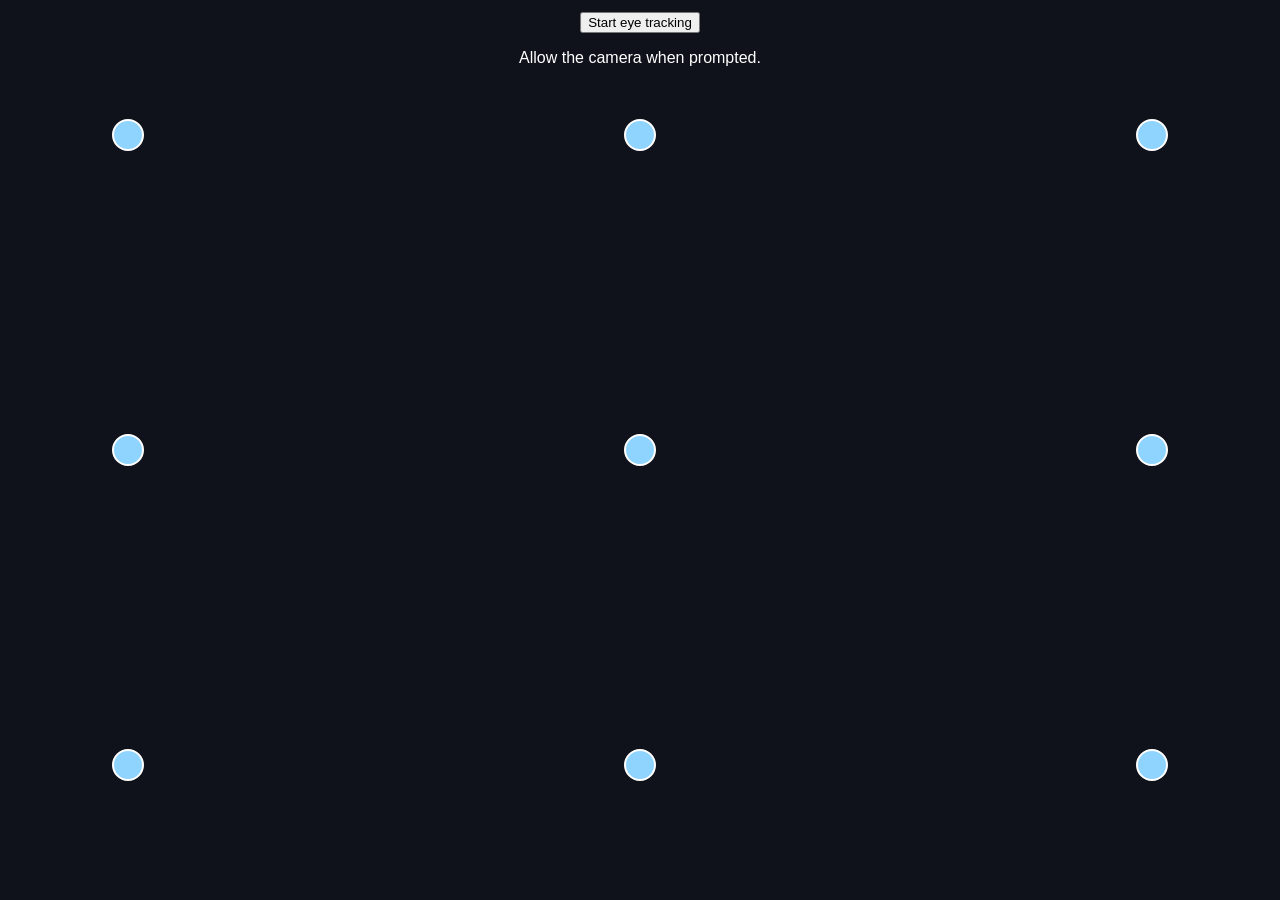
==== gaze-test.html @ 77315734 "eyetracking test working" ====
<!doctype html>
<html lang="en">
<head>
  <meta charset="utf-8">
  <title>Spectral gaze test</title>
  <style>
    body {
      margin: 0;
      background: #10121b;
      color: white;
      font-family: sans-serif;
    }

    #controls {
      position: fixed;
      top: 12px;
      left: 50%;
      transform: translateX(-50%);
      z-index: 10;
      text-align: center;
    }

    .target {
      position: fixed;
      z-index: 20; /* Keep calibration dots above the camera preview. */
      width: 32px;
      height: 32px;
      border-radius: 50%;
      background: #8fd3ff;
      border: 2px solid white;
      transform: translate(-50%, -50%);
      cursor: pointer;
    }

    #webgazerVideoContainer {
      z-index: 1;
      pointer-events: none;
    }

    #webgazerGazeDot {
      pointer-events: none;
    }

    #error-details {
      max-width: 85vw;
      max-height: 35vh;
      overflow: auto;
      white-space: pre-wrap;
      text-align: left;
      font-size: 12px;
    }
  </style>
  <script src="./src/webgazer.js" type="text/javascript"></script>
</head>
<body>
  <div id="controls">
    <button id="start">Start eye tracking</button>
    <button id="recalibrate" hidden>Recalibrate</button>
    <p id="status">Allow the camera when prompted.</p>
    <p id="gaze-readout" hidden></p>
    <pre id="error-details" hidden></pre>
  </div>

  <script>
    const status = document.querySelector('#status');
    const recalibrate = document.querySelector('#recalibrate');
    const readout = document.querySelector('#gaze-readout');
    let completedTargets = 0;
    let testing = false;

    function finishCalibration() {
      testing = true;
      document.querySelectorAll('.target').forEach(target => {
        target.hidden = true;
      });
      // Testing should not keep training on unrelated mouse movements.
      window.webgazer.removeMouseEventListeners();
      status.textContent =
        'Calibration clicks complete. Look around without clicking: the red dot shows estimated gaze. This is not an accuracy score.';
      readout.hidden = false;
      recalibrate.hidden = false;
      document.querySelector('#start').hidden = true;
    }

    recalibrate.addEventListener('click', async () => {
      recalibrate.disabled = true;
      try {
        await window.webgazer.clearData();
        window.webgazer.addMouseEventListeners();
        completedTargets = 0;
        testing = false;
        document.querySelectorAll('.target').forEach(target => {
          target.dataset.clicks = '0';
          target.textContent = '';
          target.style.background = '';
          target.disabled = false;
          target.hidden = false;
        });
        recalibrate.hidden = true;
        readout.hidden = true;
        status.textContent = 'Look at each dot and click five times. 0 / 9 dots complete.';
      } catch (error) {
        status.textContent = `Could not recalibrate: ${error.message}`;
      } finally {
        recalibrate.disabled = false;
      }
    });

    // Nine calibration targets distributed across the screen.
    for (const y of [15, 50, 85]) {
      for (const x of [10, 50, 90]) {
        const target = document.createElement('button');
        target.className = 'target';
        target.style.left = `${x}%`;
        target.style.top = `${y}%`;
        target.title = 'Look here and click five times';
        target.disabled = true;

        target.dataset.clicks = '0';
        target.addEventListener('click', () => {
          const clicks = Number(target.dataset.clicks) + 1;
          target.dataset.clicks = String(clicks);
          target.textContent = clicks;
          if (clicks === 5) {
            target.style.background = '#9effc9';
            target.disabled = true;
            completedTargets++;
          }
          status.textContent =
            `Look at each dot and click five times. ${completedTargets} / 9 dots complete.`;
          if (completedTargets === 9) finishCalibration();
        });

        document.body.append(target);
      }
    }

    document.querySelector('#start').addEventListener('click', async event => {
      event.target.disabled = true;
      const details = document.querySelector('#error-details');
      details.hidden = true;
      let phase = 'checking browser and library';

      try {
        if (!window.isSecureContext) {
          throw new Error('Open this page at http://localhost:8000/gaze-test.html or over HTTPS.');
        }
        if (!navigator.mediaDevices?.getUserMedia) {
          throw new Error('Camera access is unavailable in this browser context.');
        }
        const webgazer = window.webgazer;
        if (typeof webgazer?.begin !== 'function') {
          throw new Error('WebGazer did not load. Check the script request in the Network tab.');
        }

        // This WebGazer build defaults to ./mediapipe/face_mesh, which
        // is not bundled with this project. Load its runtime assets here.
        webgazer.params.faceMeshSolutionPath =
          'https://cdn.jsdelivr.net/npm/@mediapipe/face_mesh@0.4.1633559619';

        phase = 'configuring regression';
        webgazer.setRegression('ridge');
        phase = 'configuring gaze listener';
        webgazer.setGazeListener(data => {
            if (testing) {
              readout.textContent = data
                ? `Estimated gaze: x ${Math.round(data.x)}, y ${Math.round(data.y)} pixels`
                : 'No gaze prediction. Keep your face visible to the camera.';
            }
            if (!data) return;

            // Estimated viewport coordinates, in pixels.
            window.gaze = { x: data.x, y: data.y };
          });

        phase = 'opening camera and starting the face model';
        status.textContent = 'Opening camera and loading the face model…';
        await webgazer.begin();

        phase = 'showing predictions';
        webgazer.showPredictionPoints(true);

        document.querySelectorAll('.target').forEach(target => {
          target.disabled = false;
        });

        status.textContent =
          'Look directly at each blue dot and click it five times.';
      } catch (error) {
        console.error(`WebGazer failed while ${phase}`, error);
        status.textContent = `Could not start while ${phase}: ${error.message}`;
        details.textContent = error.stack || String(error);
        details.hidden = false;
        event.target.disabled = false;
      }
    });
  </script>
</body>
</html>
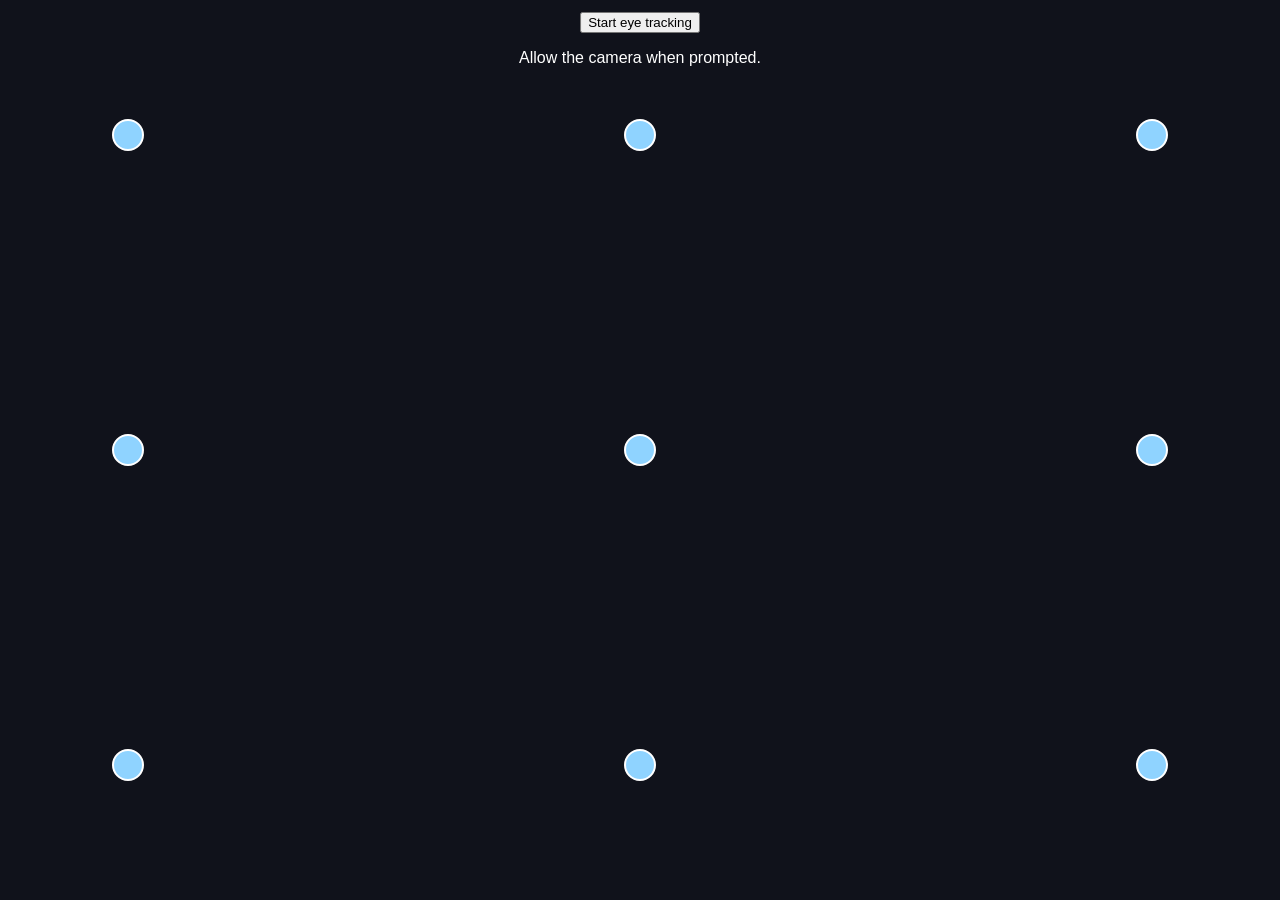
==== commit a46ca750: "eyetracking pan working" ====
--- a/gaze-test.html
+++ b/gaze-test.html
@@ -49,6 +49,14 @@
       text-align: left;
       font-size: 12px;
     }
+    #gaze-pointer {
+      position: fixed;
+      inset: 0;
+      width: 100%;
+      height: 100%;
+      z-index: 110;
+      pointer-events: none;
+    }
   </style>
   <script src="./src/webgazer.js" type="text/javascript"></script>
 </head>
@@ -61,7 +69,19 @@
     <pre id="error-details" hidden></pre>
   </div>
 
-  <script>
+  <script type="module">
+    import { initGazePointer, drawGazePointer } from './src/gaze-pointer.js';
+
+    initGazePointer();
+    function renderPointer(now) {
+      const point = window.gaze;
+      drawGazePointer({
+        tracking: !!point && now - point.ts <= 500,
+        x: point?.x, y: point?.y,
+      }, now);
+      requestAnimationFrame(renderPointer);
+    }
+    requestAnimationFrame(renderPointer);
     const status = document.querySelector('#status');
     const recalibrate = document.querySelector('#recalibrate');
     const readout = document.querySelector('#gaze-readout');
@@ -76,7 +96,7 @@
       // Testing should not keep training on unrelated mouse movements.
       window.webgazer.removeMouseEventListeners();
       status.textContent =
-        'Calibration clicks complete. Look around without clicking: the red dot shows estimated gaze. This is not an accuracy score.';
+        'Calibration clicks complete. Look around without clicking: the glowing pointer shows estimated gaze. This is not an accuracy score.';
       readout.hidden = false;
       recalibrate.hidden = false;
       document.querySelector('#start').hidden = true;
@@ -85,6 +105,7 @@
     recalibrate.addEventListener('click', async () => {
       recalibrate.disabled = true;
       try {
+        window.gaze = null;
         await window.webgazer.clearData();
         window.webgazer.addMouseEventListeners();
         completedTargets = 0;
@@ -170,7 +191,7 @@
             if (!data) return;
 
             // Estimated viewport coordinates, in pixels.
-            window.gaze = { x: data.x, y: data.y };
+            window.gaze = { x: data.x, y: data.y, ts: performance.now() };
           });
 
         phase = 'opening camera and starting the face model';
@@ -178,7 +199,7 @@
         await webgazer.begin();
 
         phase = 'showing predictions';
-        webgazer.showPredictionPoints(true);
+        webgazer.showPredictionPoints(false);
 
         document.querySelectorAll('.target').forEach(target => {
           target.disabled = false;
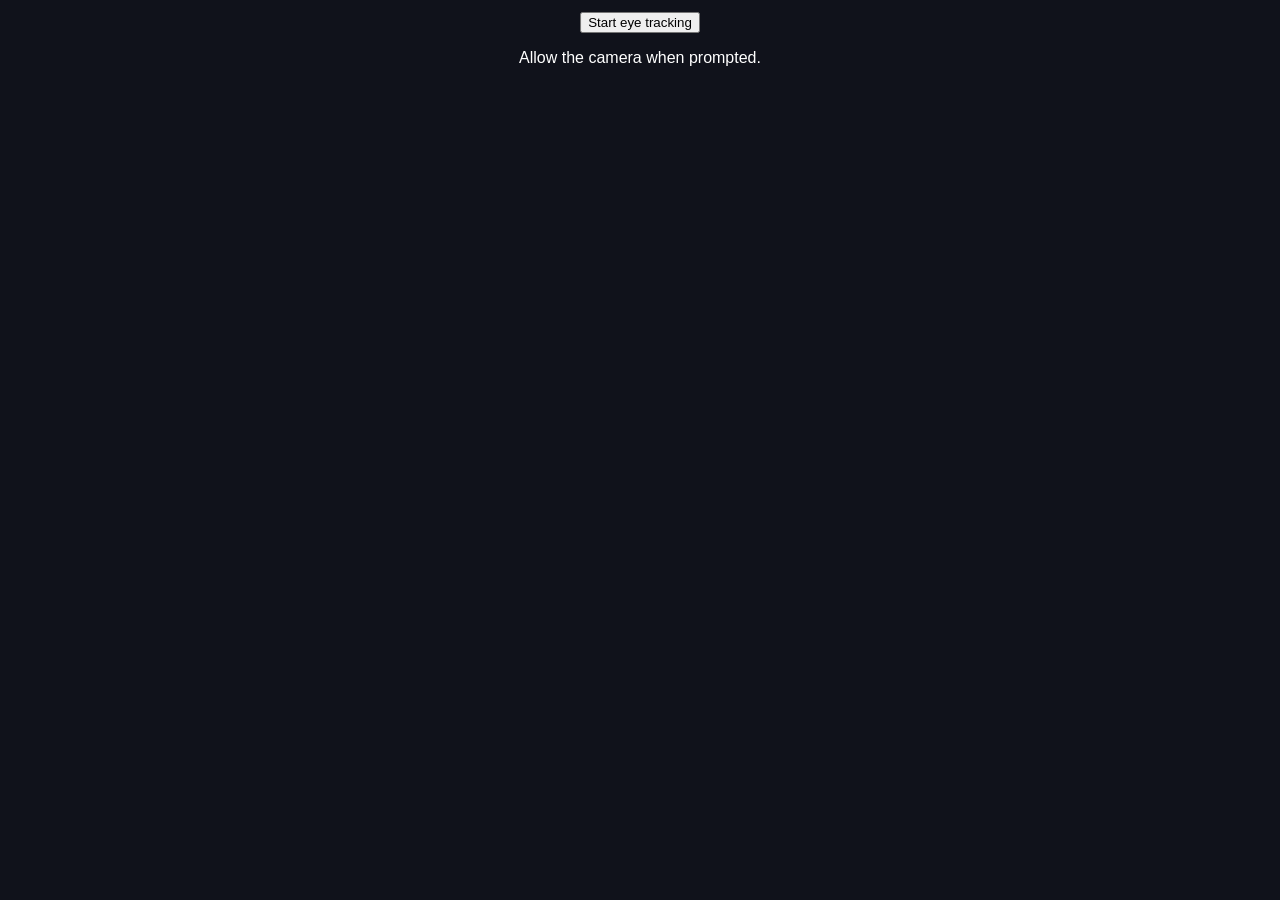
==== commit ba6a300a: "hands free manipulation" ====
--- a/gaze-test.html
+++ b/gaze-test.html
@@ -59,6 +59,7 @@
     }
   </style>
   <script src="./src/webgazer.js" type="text/javascript"></script>
+  <link rel="stylesheet" href="css/gaze-calibration.css">
 </head>
 <body>
   <div id="controls">
@@ -70,151 +71,42 @@
   </div>
 
   <script type="module">
+    import { initGaze, calibrateGaze, updateGaze, gaze } from './src/gaze.js';
     import { initGazePointer, drawGazePointer } from './src/gaze-pointer.js';
-
-    initGazePointer();
-    function renderPointer(now) {
-      const point = window.gaze;
-      drawGazePointer({
-        tracking: !!point && now - point.ts <= 500,
-        x: point?.x, y: point?.y,
-      }, now);
-      requestAnimationFrame(renderPointer);
-    }
-    requestAnimationFrame(renderPointer);
     const status = document.querySelector('#status');
+    const start = document.querySelector('#start');
     const recalibrate = document.querySelector('#recalibrate');
     const readout = document.querySelector('#gaze-readout');
-    let completedTargets = 0;
-    let testing = false;
-
-    function finishCalibration() {
-      testing = true;
-      document.querySelectorAll('.target').forEach(target => {
-        target.hidden = true;
-      });
-      // Testing should not keep training on unrelated mouse movements.
-      window.webgazer.removeMouseEventListeners();
-      status.textContent =
-        'Calibration clicks complete. Look around without clicking: the glowing pointer shows estimated gaze. This is not an accuracy score.';
-      readout.hidden = false;
-      recalibrate.hidden = false;
-      document.querySelector('#start').hidden = true;
+    const details = document.querySelector('#error-details');
+    initGazePointer();
+    function render(now) {
+      updateGaze(now, innerWidth);
+      drawGazePointer(gaze, now);
+      if (gaze.calibrated) readout.textContent = gaze.tracking
+        ? `Estimated gaze: ${Math.round(gaze.x)}, ${Math.round(gaze.y)} pixels`
+        : 'Waiting for your eyes…';
+      requestAnimationFrame(render);
     }
-
-    recalibrate.addEventListener('click', async () => {
-      recalibrate.disabled = true;
+    requestAnimationFrame(render);
+    async function begin() {
+      start.disabled = recalibrate.disabled = true;
+      details.hidden = true;
       try {
-        window.gaze = null;
-        await window.webgazer.clearData();
-        window.webgazer.addMouseEventListeners();
-        completedTargets = 0;
-        testing = false;
-        document.querySelectorAll('.target').forEach(target => {
-          target.dataset.clicks = '0';
-          target.textContent = '';
-          target.style.background = '';
-          target.disabled = false;
-          target.hidden = false;
-        });
-        recalibrate.hidden = true;
-        readout.hidden = true;
-        status.textContent = 'Look at each dot and click five times. 0 / 9 dots complete.';
+        await initGaze(text => { status.textContent = text; });
+        await calibrateGaze();
+        status.textContent = 'Calibration complete. Look around to test the glowing pointer.';
+        start.hidden = true;
+        recalibrate.hidden = readout.hidden = false;
       } catch (error) {
-        status.textContent = `Could not recalibrate: ${error.message}`;
+        status.textContent = `Could not calibrate: ${error.message}`;
+        details.textContent = error.stack || String(error);
+        details.hidden = false;
       } finally {
-        recalibrate.disabled = false;
-      }
-    });
-
-    // Nine calibration targets distributed across the screen.
-    for (const y of [15, 50, 85]) {
-      for (const x of [10, 50, 90]) {
-        const target = document.createElement('button');
-        target.className = 'target';
-        target.style.left = `${x}%`;
-        target.style.top = `${y}%`;
-        target.title = 'Look here and click five times';
-        target.disabled = true;
-
-        target.dataset.clicks = '0';
-        target.addEventListener('click', () => {
-          const clicks = Number(target.dataset.clicks) + 1;
-          target.dataset.clicks = String(clicks);
-          target.textContent = clicks;
-          if (clicks === 5) {
-            target.style.background = '#9effc9';
-            target.disabled = true;
-            completedTargets++;
-          }
-          status.textContent =
-            `Look at each dot and click five times. ${completedTargets} / 9 dots complete.`;
-          if (completedTargets === 9) finishCalibration();
-        });
-
-        document.body.append(target);
+        start.disabled = recalibrate.disabled = false;
       }
     }
-
-    document.querySelector('#start').addEventListener('click', async event => {
-      event.target.disabled = true;
-      const details = document.querySelector('#error-details');
-      details.hidden = true;
-      let phase = 'checking browser and library';
-
-      try {
-        if (!window.isSecureContext) {
-          throw new Error('Open this page at http://localhost:8000/gaze-test.html or over HTTPS.');
-        }
-        if (!navigator.mediaDevices?.getUserMedia) {
-          throw new Error('Camera access is unavailable in this browser context.');
-        }
-        const webgazer = window.webgazer;
-        if (typeof webgazer?.begin !== 'function') {
-          throw new Error('WebGazer did not load. Check the script request in the Network tab.');
-        }
-
-        // This WebGazer build defaults to ./mediapipe/face_mesh, which
-        // is not bundled with this project. Load its runtime assets here.
-        webgazer.params.faceMeshSolutionPath =
-          'https://cdn.jsdelivr.net/npm/@mediapipe/face_mesh@0.4.1633559619';
-
-        phase = 'configuring regression';
-        webgazer.setRegression('ridge');
-        phase = 'configuring gaze listener';
-        webgazer.setGazeListener(data => {
-            if (testing) {
-              readout.textContent = data
-                ? `Estimated gaze: x ${Math.round(data.x)}, y ${Math.round(data.y)} pixels`
-                : 'No gaze prediction. Keep your face visible to the camera.';
-            }
-            if (!data) return;
-
-            // Estimated viewport coordinates, in pixels.
-            window.gaze = { x: data.x, y: data.y, ts: performance.now() };
-          });
-
-        phase = 'opening camera and starting the face model';
-        status.textContent = 'Opening camera and loading the face model…';
-        await webgazer.begin();
-
-        phase = 'showing predictions';
-        webgazer.showPredictionPoints(false);
-
-        document.querySelectorAll('.target').forEach(target => {
-          target.disabled = false;
-        });
-
-        status.textContent =
-          'Look directly at each blue dot and click it five times.';
-      } catch (error) {
-        console.error(`WebGazer failed while ${phase}`, error);
-        status.textContent = `Could not start while ${phase}: ${error.message}`;
-        details.textContent = error.stack || String(error);
-        details.hidden = false;
-        event.target.disabled = false;
-      }
-    });
+    start.addEventListener('click', begin);
+    recalibrate.addEventListener('click', begin);
   </script>
 </body>
 </html>
--- a/css/gaze-calibration.css
+++ b/css/gaze-calibration.css
@@ -0,0 +1,13 @@
+.ghost-calibration { position: fixed; inset: 0; z-index: 100; background: rgba(5,6,10,.96); color: #b8f2ff; font: 14px/1.6 monospace; }
+.ghost-instructions { position: absolute; top: 3%; left: 50%; transform: translateX(-50%); width: min(90%,680px); text-align: center; }
+.ghost-title { font: 28px Georgia,serif; margin: 0 0 10px; }
+.ghost-message { margin: 0; }
+.ghost-preview { position: absolute; width: min(70vw,560px,65vh); aspect-ratio: 4/3; top: 50%; left: 50%; transform: translate(-50%,-50%); border: 1px solid #36535f; border-radius: 24px; overflow: hidden; }
+.ghost-preview video,.ghost-preview svg { position: absolute; width: 100%; height: 100%; inset: 0; }
+.ghost-preview video { object-fit: fill; transform: scaleX(-1); opacity: .7; }
+.ghost-preview svg { fill: none; stroke: #b8f2ff; stroke-width: 2; filter: drop-shadow(0 0 5px #8fd3ff); }
+.aligned .ghost-preview svg { stroke: #9effc9; filter: drop-shadow(0 0 8px #9effc9); }
+.ghost-progress { position: absolute; bottom: 5%; left: 5%; width: 90%; text-align: center; }
+.following .ghost-preview { visibility: hidden; }
+.ghost-light { position: absolute; transform: translate(-50%,-50%); width: 44px; height: 44px; border: 1px solid #b8f2ff; border-radius: 50%; box-shadow: 0 0 25px #8fd3ff88,inset 0 0 15px #8fd3ff55; }
+.ghost-light span { position: absolute; inset: 16px; border-radius: 50%; background: white; box-shadow: 0 0 15px #b8f2ff; }
